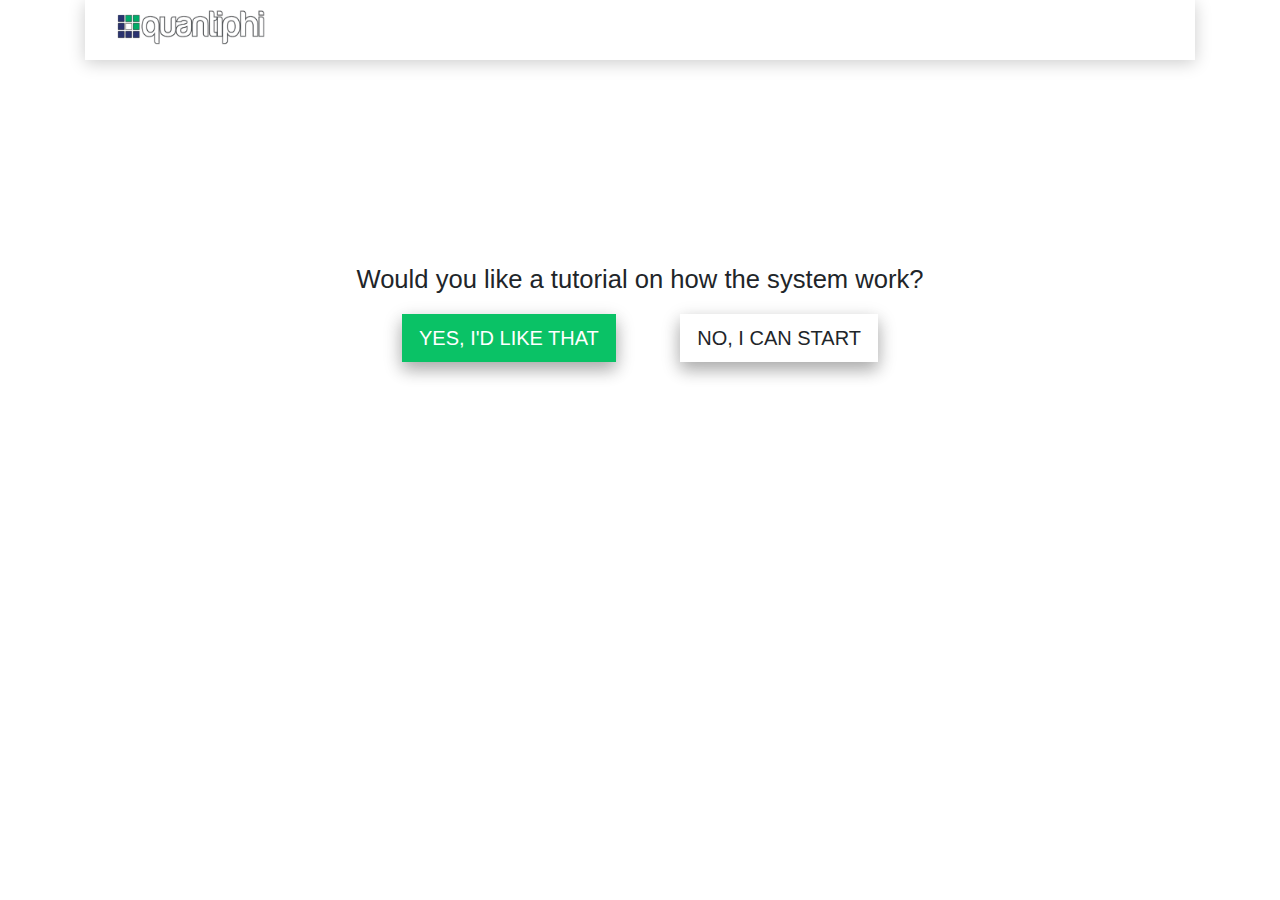
==== tutorial.html @ b22c7cf0 "Added tutorial and voting page but not yet finished" ====
<!DOCTYPE html>
<html>
	<title>Election</title>
	<head>
		<meta charset="utf-8">
		<meta http-equiv="X-UA-Compatible" content="IE=edge">
		<meta name="viewport" content="width=device-width, initial-scale=1">

		<link rel="stylesheet" href="https://stackpath.bootstrapcdn.com/bootstrap/4.3.1/css/bootstrap.min.css" integrity="sha384-ggOyR0iXCbMQv3Xipma34MD+dH/1fQ784/j6cY/iJTQUOhcWr7x9JvoRxT2MZw1T" crossorigin="anonymous">
		<link rel="stylesheet" href="css/tutorial.css">
		<link href="https://fonts.googleapis.com/css?family=Josefin+Sans:100,400" rel="stylesheet"> <!-- Josefin Sans Font -->

		<script src="https://code.jquery.com/jquery-3.3.1.slim.min.js" integrity="sha384-q8i/X+965DzO0rT7abK41JStQIAqVgRVzpbzo5smXKp4YfRvH+8abtTE1Pi6jizo" crossorigin="anonymous"></script>
		<script src="https://cdnjs.cloudflare.com/ajax/libs/popper.js/1.14.7/umd/popper.min.js" integrity="sha384-UO2eT0CpHqdSJQ6hJty5KVphtPhzWj9WO1clHTMGa3JDZwrnQq4sF86dIHNDz0W1" crossorigin="anonymous"></script>
		<script src="https://stackpath.bootstrapcdn.com/bootstrap/4.3.1/js/bootstrap.min.js" integrity="sha384-JjSmVgyd0p3pXB1rRibZUAYoIIy6OrQ6VrjIEaFf/nJGzIxFDsf4x0xIM+B07jRM" crossorigin="anonymous"></script>
	</head>
	<body>
		<div class="container">
			<div class="logo">
				<img id="logo" src="imgs/logo.png" alt="Quantiphi Logo"/>
			</div>
			<center>
				<p>Would you like a tutorial on how the system work?</p>
				<a href="#"><button id="button1" class="btn btn-lg rounded-0" style="background-color: #0ac266; color: white;">YES, I'D LIKE THAT</button></a>  
				<a href="voting.html"><button class="btn btn-lg rounded-0">NO, I CAN START</button></a>
			</center>
		</div>
	</body>
---- css/tutorial.css ----
* {
	box-sizing: border-box;
}

body {
	margin: 0;
	font-family: 'Josefin Sans Thin', sans-serif;
}

.logo {
	height: 60px;
	box-shadow: 0 3px 16px 0 rgba(0,0,0,0.2);
}

#logo {
	margin-left: 30px;
	height: 50px;
	width: 150px;
}

p {
	font-size: 2vw;
	margin-top: 200px;
}

button {
	font-family: 'Josefin Sans SemiBold', sans-serif;
	box-shadow: 0 8px 16px 0 rgba(0,0,0,0.2), 0 6px 20px 0 rgba(0,0,0,0.19);
}

button:active {
	box-shadow: 0 8px 16px 0 rgba(0,0,0,0.2), 0 6px 20px 0 rgba(0,0,0,0.19);
	transform: translateY(4px);
}

#button1 {
	margin-right: 60px;
}
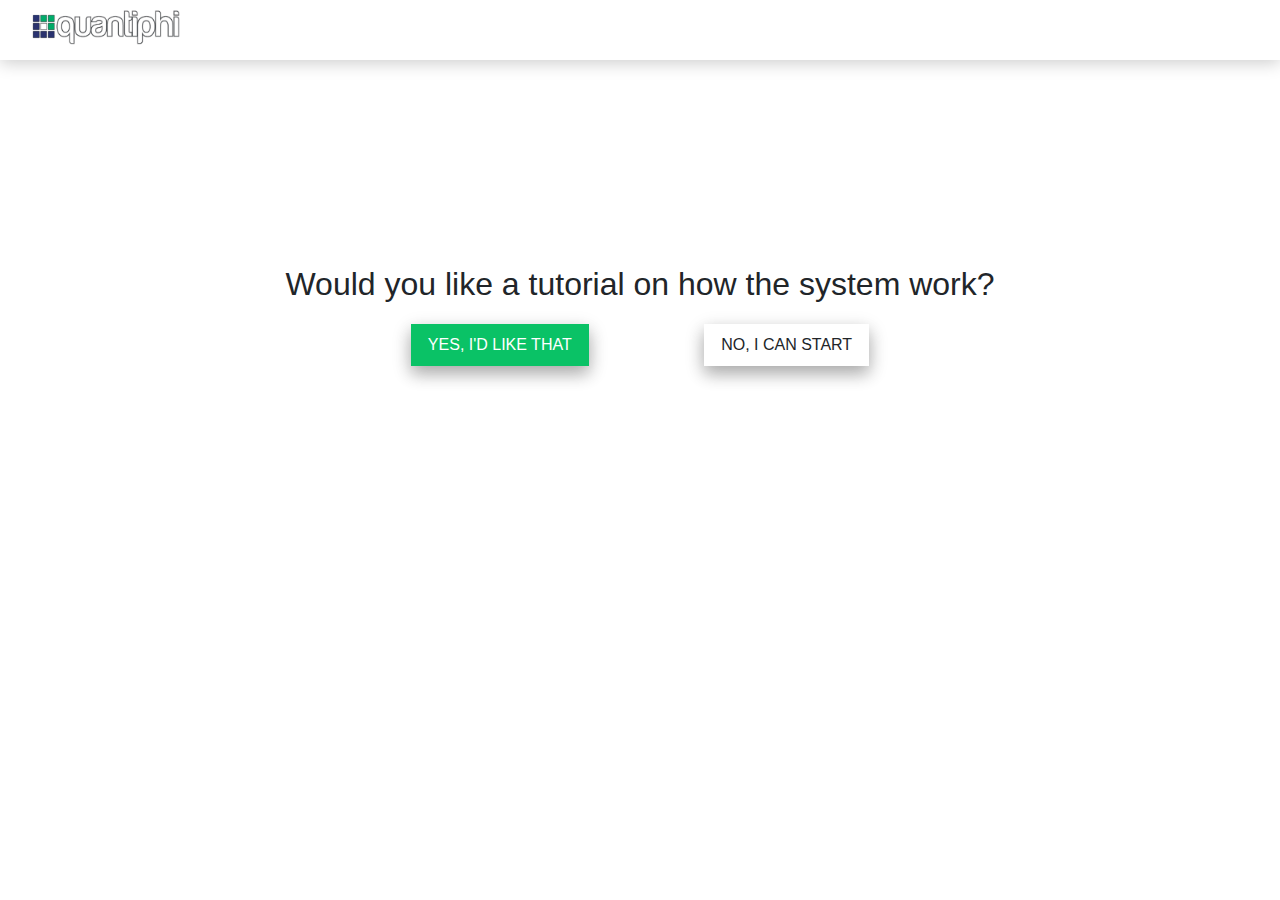
==== commit 8940b0c6: "Complete" ====
--- a/tutorial.html
+++ b/tutorial.html
@@ -15,14 +15,15 @@
 		<script src="https://stackpath.bootstrapcdn.com/bootstrap/4.3.1/js/bootstrap.min.js" integrity="sha384-JjSmVgyd0p3pXB1rRibZUAYoIIy6OrQ6VrjIEaFf/nJGzIxFDsf4x0xIM+B07jRM" crossorigin="anonymous"></script>
 	</head>
 	<body>
+		<div class="logo">
+			<img id="logo" src="imgs/logo.png" alt="Quantiphi Logo"/>
+		</div>
 		<div class="container">
-			<div class="logo">
-				<img id="logo" src="imgs/logo.png" alt="Quantiphi Logo"/>
-			</div>
 			<center>
 				<p>Would you like a tutorial on how the system work?</p>
 				<a href="#"><button id="button1" class="btn btn-lg rounded-0" style="background-color: #0ac266; color: white;">YES, I'D LIKE THAT</button></a>  
-				<a href="voting.html"><button class="btn btn-lg rounded-0">NO, I CAN START</button></a>
+				<a href="voting.html"><button id="button2" class="btn btn-lg rounded-0">NO, I CAN START</button></a>
 			</center>
 		</div>
-	</body>+	</body>
+</html>--- a/css/tutorial.css
+++ b/css/tutorial.css
@@ -19,7 +19,7 @@
 }
 
 p {
-	font-size: 2vw;
+	font-size: 36px;
 	margin-top: 200px;
 }
 
@@ -33,6 +33,45 @@
 	transform: translateY(4px);
 }
 
+@media only screen and (max-width: 600px) {
+	#button1, #button2 {
+		font-size: 8px;
+	}
+
+	p {
+		font-size: 20px;
+	}
+}
+
+/* Small devices (portrait tablets and large phones, 600px and up) */
+@media only screen and (min-width: 600px) {
+	#button1, #button2 {
+		font-size: 8px;
+	}
+
+	p {
+		font-size: 24px;
+	}
+}
+
+/* Medium devices (landscape tablets, 768px and up) */
+@media only screen and (min-width: 768px) {
+	#button1, #button2 {
+		font-size: 11px;
+	}
+
+	p {
+		font-size: 32px;
+	}
+}
+
+/* Large devices (laptops/desktops, 992px and up) */
+@media only screen and (min-width: 992px) {
+	#button1, #button2 {
+		font-size: 16px;
+	}
+}
+
 #button1 {
-	margin-right: 60px;
+	margin-right: 10%;
 }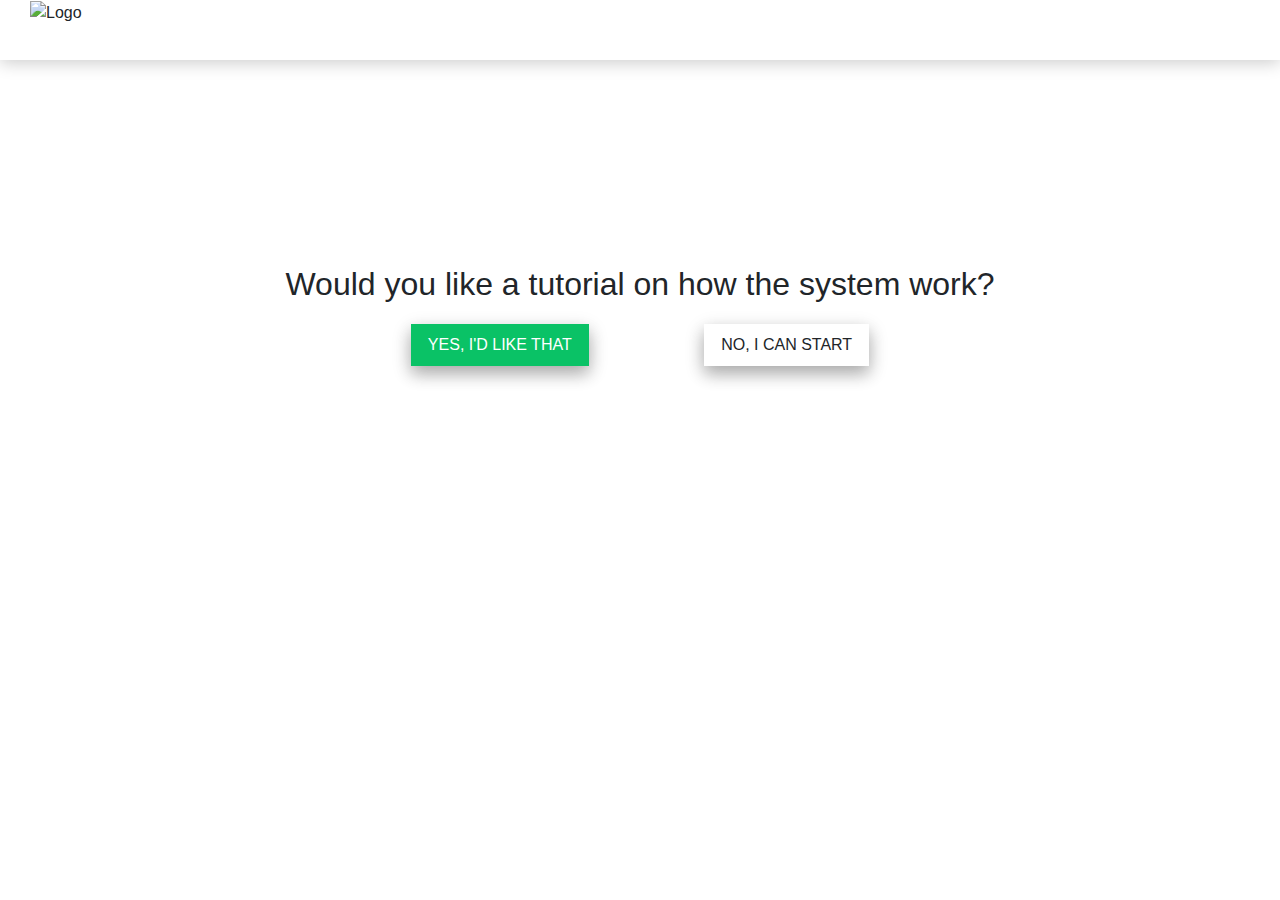
==== commit 4ea963f2: "Remove quantiphi references" ====
--- a/tutorial.html
+++ b/tutorial.html
@@ -16,7 +16,7 @@
 	</head>
 	<body>
 		<div class="logo">
-			<img id="logo" src="imgs/logo.png" alt="Quantiphi Logo"/>
+			<img id="logo" src="imgs/logo.png" alt="Logo"/>
 		</div>
 		<div class="container">
 			<center>
